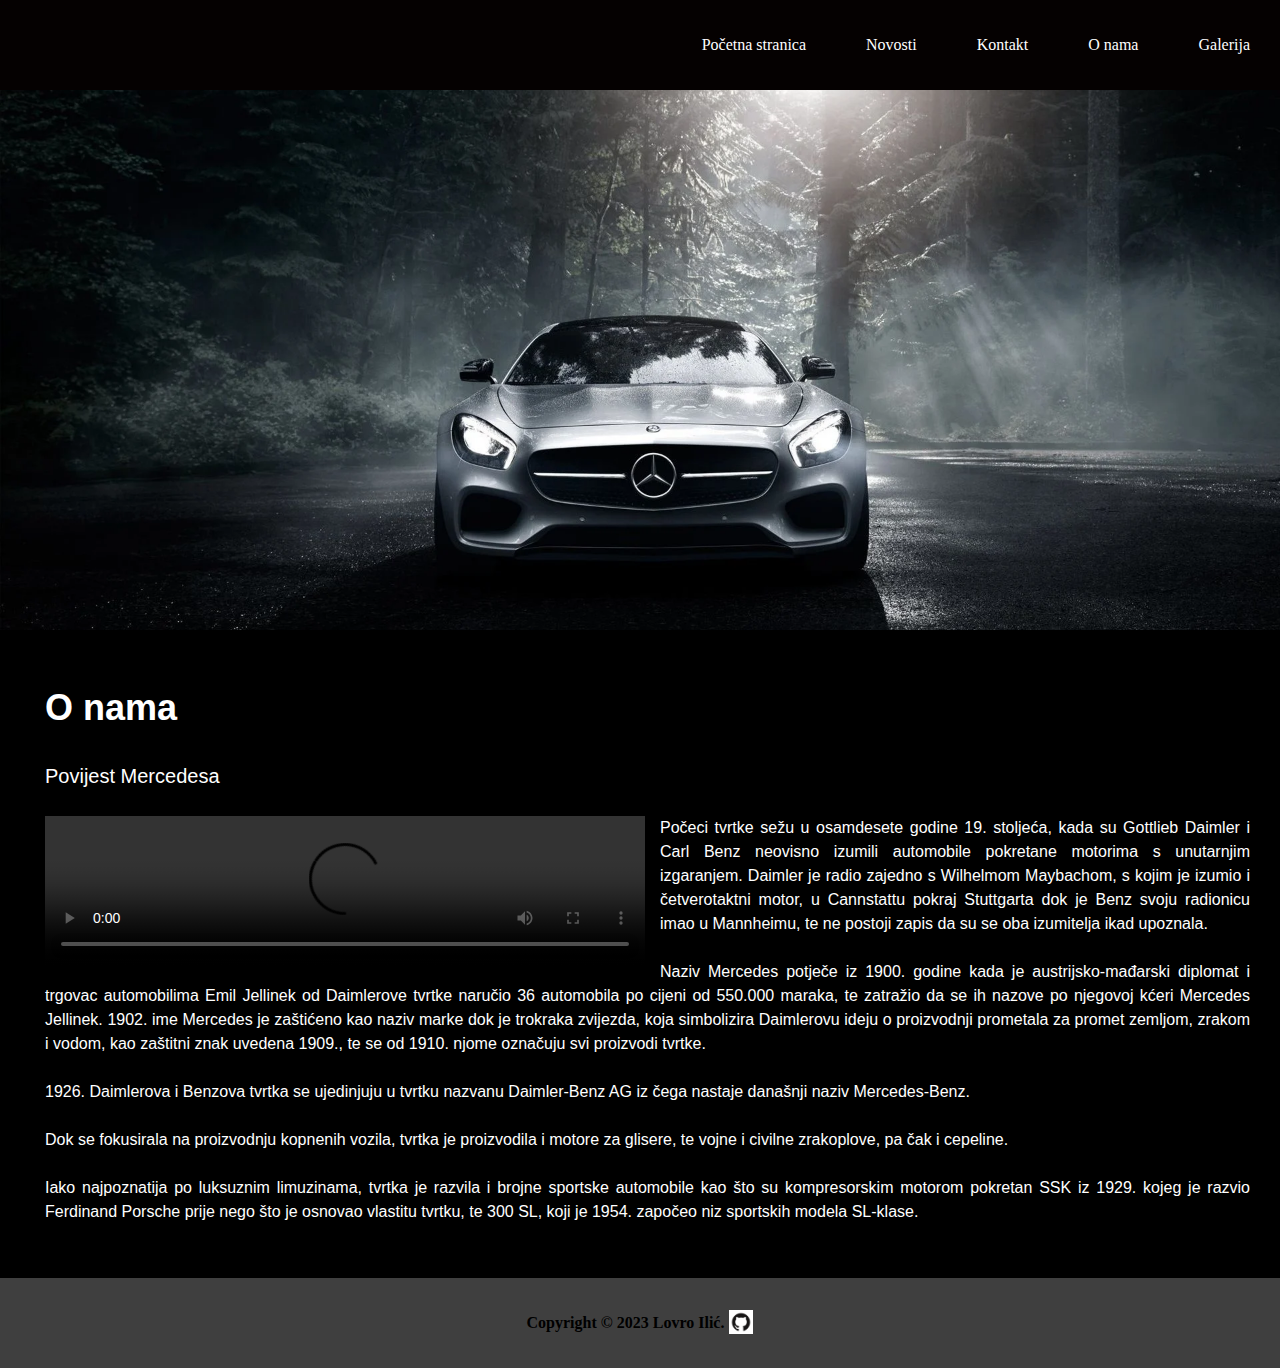
==== about.html @ c7bbb89f "Initital commit" ====
<!DOCTYPE html>
<html lang="hr">
<head>
    <meta charset="UTF-8">
    <meta http-equiv="X-UA-Compatible" content="IE=edge">
    <meta name="description" content="">
    <meta name="keywords" content="">
    <meta name="author" content="Lovro Ilić">
    <meta name="viewport" content="width=device-width, initial-scale=1.0">
    <link rel="stylesheet" href="/style.css">
    <title>O nama</title>
</head>
<body>
    <header>
        <nav>
            <ul>
                <li><a href="/index.html">Početna stranica</a></li>
                <li><a href="/news.html">Novosti</a></li>
                <li><a href="/contact.html">Kontakt</a></li>
                <li><a href="/about.html">O nama</a></li>
                <li><a href="/gallery.html">Galerija</a></li>
            </ul>
        </nav>
    </header>

    <main>
    
        <h1>O nama</h1>

        <div class="content">
            <h3>Povijest Mercedesa</h3>
            <div class="video">
                <video controls>
                    <source src="./video/Mercedes-Benz GLS AMG Line.mp4" type="video/mp4">
                </video>
                <p>Počeci tvrtke sežu u osamdesete godine 19. stoljeća, kada su Gottlieb Daimler i Carl Benz neovisno izumili automobile pokretane motorima s unutarnjim izgaranjem. Daimler je radio zajedno s Wilhelmom Maybachom, s kojim je izumio i četverotaktni motor, u Cannstattu pokraj Stuttgarta dok je Benz svoju radionicu imao u Mannheimu, te ne postoji zapis da su se oba izumitelja ikad upoznala.
                    <br><br>
                    Naziv Mercedes potječe iz 1900. godine kada je austrijsko-mađarski diplomat i trgovac automobilima Emil Jellinek od Daimlerove tvrtke naručio 36 automobila po cijeni od 550.000 maraka, te zatražio da se ih nazove po njegovoj kćeri Mercedes Jellinek. 1902. ime Mercedes je zaštićeno kao naziv marke dok je trokraka zvijezda, koja simbolizira Daimlerovu ideju o proizvodnji prometala za promet zemljom, zrakom i vodom, kao zaštitni znak uvedena 1909., te se od 1910. njome označuju svi proizvodi tvrtke.
                    <br><br>
                    1926. Daimlerova i Benzova tvrtka se ujedinjuju u tvrtku nazvanu Daimler-Benz AG iz čega nastaje današnji naziv Mercedes-Benz.
                    <br><br>
                    Dok se fokusirala na proizvodnju kopnenih vozila, tvrtka je proizvodila i motore za glisere, te vojne i civilne zrakoplove, pa čak i cepeline.
                    <br><br>
                    Iako najpoznatija po luksuznim limuzinama, tvrtka je razvila i brojne sportske automobile kao što su kompresorskim motorom pokretan SSK iz 1929. kojeg je razvio Ferdinand Porsche prije nego što je osnovao vlastitu tvrtku, te 300 SL, koji je 1954. započeo niz sportskih modela SL-klase.
                    <br><br>
                
                   
    

                </p>
            </div>
            
        </div>

    </main>

    <footer>
        <p>Copyright &copy; 2023 Lovro Ilić.</p>
        <a href="https://github.com/LovroIlic/Lovroweb" target="_blank"><img src="./images/githubpng.png" alt=""></a>
    </footer>
</body>
</html>
---- style.css ----
html, body, div, span, applet, object, iframe,
h1, h2, h3, h4, h5, h6, p, blockquote, pre,
a, abbr, acronym, address, big, cite, code,
del, dfn, em, img, ins, kbd, q, s, samp,
small, strike, strong, sub, sup, tt, var,
b, u, i, center,
dl, dt, dd, ol, ul, li,
fieldset, form, label, legend,
table, caption, tbody, tfoot, thead, tr, th, td,
article, aside, canvas, details, embed, 
figure, figcaption, footer, header, hgroup, 
menu, nav, output, ruby, section, summary,
time, mark, audio, video {
	margin: 0;
	padding: 0;
	border: 0;
	font-size: 100%;
	font: inherit;
	vertical-align: baseline;
}
/* HTML5 display-role reset for older browsers */
article, aside, details, figcaption, figure, 
footer, header, hgroup, menu, nav, section {
	display: block;
}
body {
	line-height: 1;
}
ol, ul {
	list-style: none;
}
blockquote, q {
	quotes: none;
}
blockquote:before, blockquote:after,
q:before, q:after {
	content: '';
	content: none;
}
table {
	border-collapse: collapse;
	border-spacing: 0;
}

* {
    font-family: Verdana, Geneva, Tahoma, sans-serif;
}

header {
    background-image: url(./images/wp6186431.webp);
    background-repeat: no-repeat;
    background-size: cover;
    width: 100%;
    height: 70vh;
    position: relative;
    background-position: 25% 50%;
}

nav {
    width: 100%;
    height: 10vh;
    background-color: #050101;
    display: flex;
    align-items: center;
    justify-content: flex-end;
}

nav ul {
    display: flex;
    flex-direction: row;
}

nav ul li {
    padding-top: 5vh;
    padding-bottom: 5vh;
}

nav ul li:hover {
    background-color: black;
}


nav ul li a{
    padding-left: 30px;
    padding-right: 30px;
    color: #ffffff;
    text-decoration: none;
}

main {
    padding-left: 30px;
    padding-right: 30px;
    padding-top: 20px;
    padding-bottom: 30px;
    background-color: black;
    color: white;
}

main h1 {
    margin: 40px 15px;
    font-size: 36px;
    font-weight: bold;
}

main figure img {
    width: 300px;
    margin-bottom: 10px;
    display: inline-block;
}

p {
    line-height: 1.5em;
}

main figure {
   
    width: 450px;
    padding: 10px 0;
    margin-right: 15px;
    text-align: center;
}

.indexcontainer {
    display: flex;
    flex-direction: row;
    margin-left: 15px;
}

.social-media-icon {
    width: 24px;
    margin-top: 5px;
}

footer {
    width: 100%;
    height: 10vh;
    background-color: #3f3f3f;
    display: flex;
    align-items: center;
    justify-content: center;
}

footer img{
    width: 24px;
    margin-left: 5px;
}

footer p {
    font-weight: bold;
}

.thumbnail {
    display: flex;
    flex-direction: row;
    margin-left: 15px;
    padding-right: 30px;
    padding-left: 30px;
    margin-bottom: 50px;
    padding-top: 30px;
    border-bottom: 1px solid #3f3f3f;
    padding-bottom: 30px;
    border-radius: 2px;
    -webkit-box-shadow: 5px 5px 8px 2px rgba(0,0,0,0.58); 
    box-shadow: 5px 5px 8px 2px rgba(0,0,0,0.58);
}

.thumbnail:hover {
    -webkit-box-shadow: 5px 5px 8px 2px rgba(0,0,0,0.82); 
    box-shadow: 5px 5px 8px 2px rgba(0,0,0,0.82);
    cursor: pointer;
}

.thumbnail-link {
    text-decoration: none;
}

.thumbnail img {
    width: 200px;
    margin-right: 25px;
}

.thumbnail-description h3 {
    font-size: 24px;
    font-weight: bold;
    margin-bottom: 40px;
    color: white;
}

.thumbnail-description h4 {
    margin-bottom: 15px;
    color: white;
}

.thumbnail-description p {
    color: gray;
    font-style: italic;
    font-size: 16px;
}

.photo img {
    width: 120px;
}

.photo figure {
    width: 160px;
}

.gallery {
    display: flex;
    flex-direction: row;
    align-items: center;
    margin-left: 500px;
    padding-left: 20px;
    padding-bottom: 15px;
    margin-bottom: 30px;
    margin-top: 40px;
    border-bottom: 1px solid black;
}

.backlink {
    text-decoration: none;
    color: white;
    margin-left: 15px;
}

.contact form{
    
    padding-bottom: 5vh;
    padding-top: 5vh;
}

.contact-container{
    display: flex;
    flex-direction: row;
}


.description {
    margin-left: 15px;
    width: 70vw;
    margin-left: 200px;
}

.description h3 {
    font-size: 24px;
    color: white;
    margin-bottom: 20px;
}

.description h4 {
    margin-bottom: 15px;
    font-size: 18px;
    font-weight: bold;
    font-style: italic;
}

main iframe {
    margin-left: 15px;
}

main form {
    margin-left: 15px;
    display: flex;
    flex-direction: column;
    width: 30vw;
    margin-top: 30px;
    height: 40vh;
}

main form input {
    margin-bottom: 20px;
    margin-top: 5px;
    font-size: 20px;
    padding: 6px;
}

main form select {
    font-size: 20px;
    padding: 6px;
    margin-top: 5px;
}

main form button {
    font-size: 16px;
    padding: 10px 0;
    margin-bottom: 20px;
    margin-top: 20px;
    background-color:red;
    color: #fff;
    border-radius: 6px;
}

main form button:hover{
    border: 2px solid gray;
}

.gallery-card a{
    color: white;
}
.grid-container {
    box-sizing: border-box;
    padding-left: 50px;
}

.gallery-card {
    padding-left: 20px;
}

.gallery-card img{
    width: 200px;
    height: 150px;
}

.gallery-card figure {
    padding: 10px;
    width: 220px;
}

.grid-container {
    width: 100%;
    height: 80vh;
    display: grid;
    grid-template-columns: auto auto auto auto;
}

main .content {
    padding-left: 15px;
}

.content h3{
    margin-bottom: 30px;
    font-size: 20px;
    color: white;
}



.video p {
    text-align: justify;
}

.video video {
    margin-right: 15px;
    margin-bottom: 10px;
    width: 600px;
    float: left;
}

@media only screen and (max-width: 600px) {
    main {
        padding-left: 1vw;
        padding-right: 1vw;
    }
    nav ul {
        flex-direction: column;
        width: 100%;
        text-align: center;
    }
    nav ul li {
        width: 100%;
        height: 1vh;
        padding-top: 4vh;
        padding-bottom: 4vh;
        background-color: gray;
        border-bottom: 1px solid black;
        text-align: center;
    }
    main {
        margin-top: 18vh;
    }
    .indexcontainer {
        flex-direction: column;
    }
    .indexcontainer figure {
        height: 32vh;
        width: 96%;
        margin-bottom: 2vh;
    }
    .thumbnail {
        flex-direction: column;
        margin-left: 0;
    }
    .thumbnail img {
        margin-bottom: 2vh;
        width: 100%;
        height: 25vh;
    }
    .thumbnail-description h3 {
        margin-bottom: 2vh;
    } 
    .contact iframe {
        width: 99vw;
        margin-left: 0;
    }
    .contact form {
        width: 100%;
        margin-left: 0;
    }
    .video video {
        width: 95vw;
        margin-right: 0;
    }
    main .content {
        padding-left: 1vw;
        padding-right: 1vw;
    }
    .grid-container {
        grid-template-columns: auto auto;
        padding-left: 0;
        height: auto;
        row-gap: 5vh;
    }
    .gallery-card img {
        width: 100px;
        height: 75px;
    }
    .gallery-card figure {
        width: 110px;
    }
  }
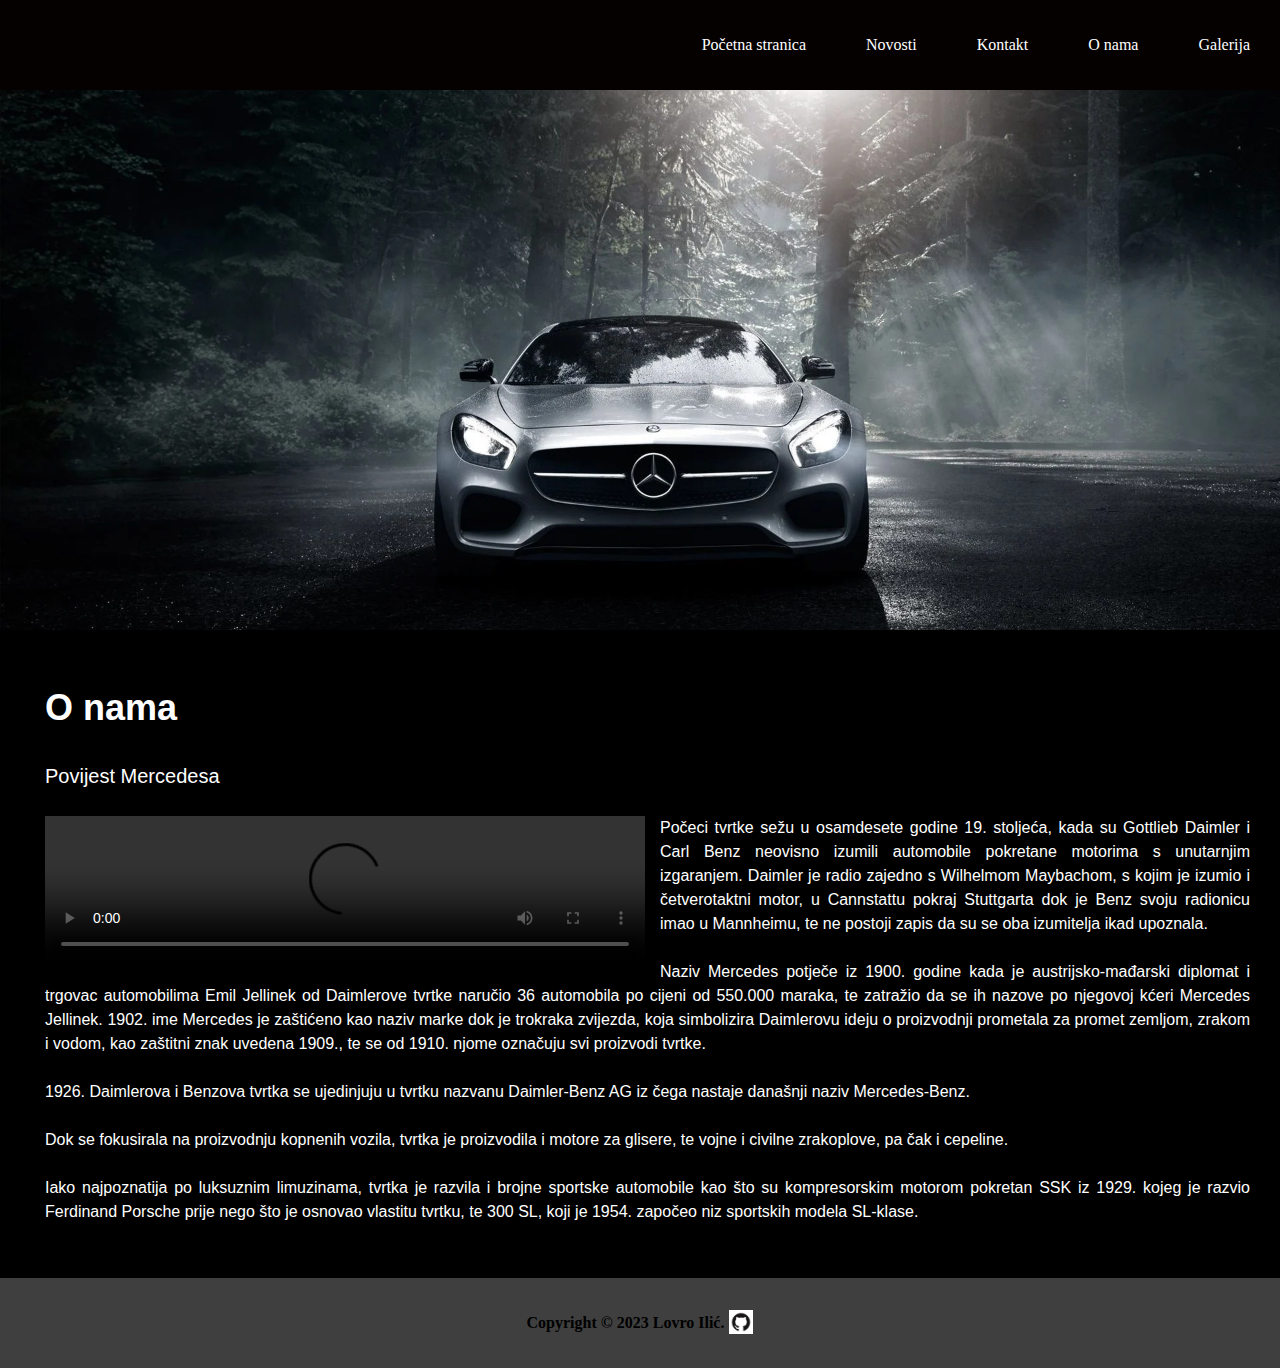
==== commit dd5e8f1f: "Promjene" ====
--- a/about.html
+++ b/about.html
@@ -7,18 +7,18 @@
     <meta name="keywords" content="">
     <meta name="author" content="Lovro Ilić">
     <meta name="viewport" content="width=device-width, initial-scale=1.0">
-    <link rel="stylesheet" href="/style.css">
+    <link rel="stylesheet" href="./style.css">
     <title>O nama</title>
 </head>
 <body>
     <header>
         <nav>
             <ul>
-                <li><a href="/index.html">Početna stranica</a></li>
-                <li><a href="/news.html">Novosti</a></li>
-                <li><a href="/contact.html">Kontakt</a></li>
-                <li><a href="/about.html">O nama</a></li>
-                <li><a href="/gallery.html">Galerija</a></li>
+                <li><a href="./index.html">Početna stranica</a></li>
+                <li><a href="./news.html">Novosti</a></li>
+                <li><a href="./contact.html">Kontakt</a></li>
+                <li><a href="./about.html">O nama</a></li>
+                <li><a href="./gallery.html">Galerija</a></li>
             </ul>
         </nav>
     </header>
